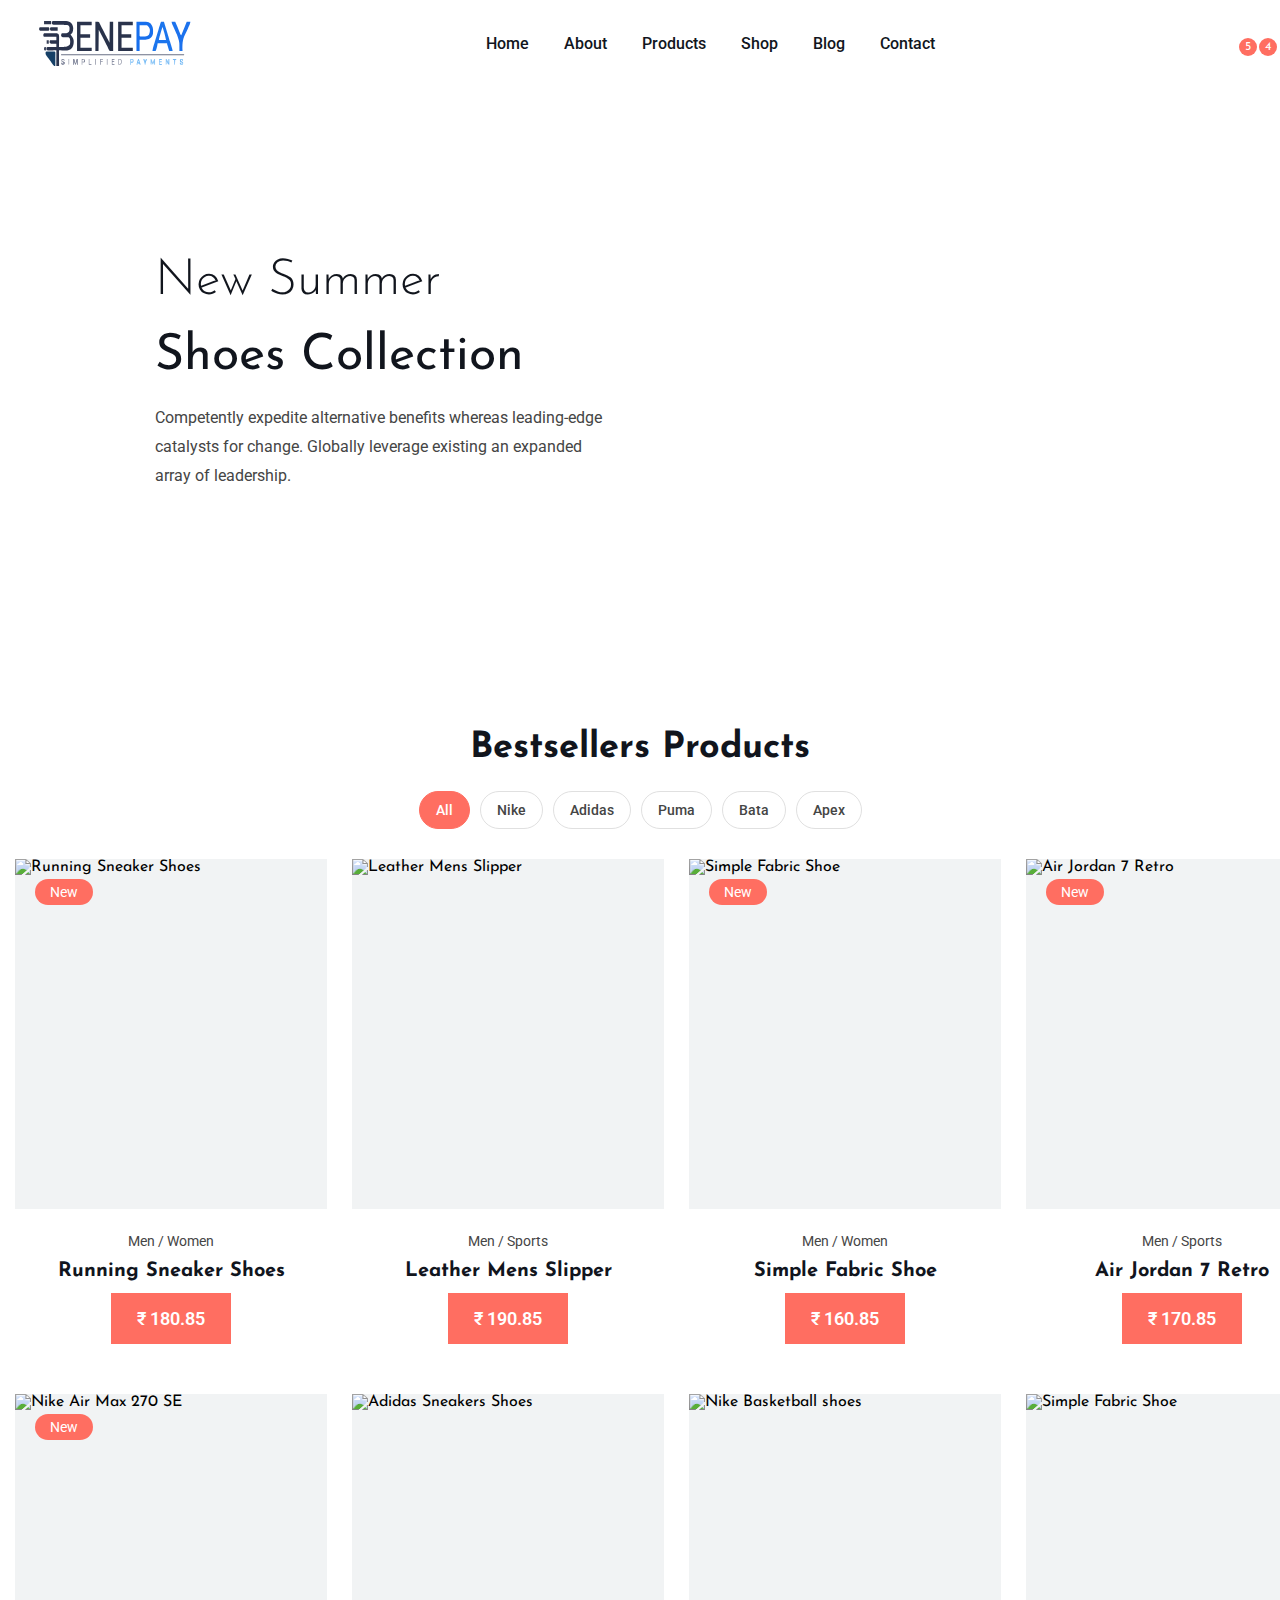
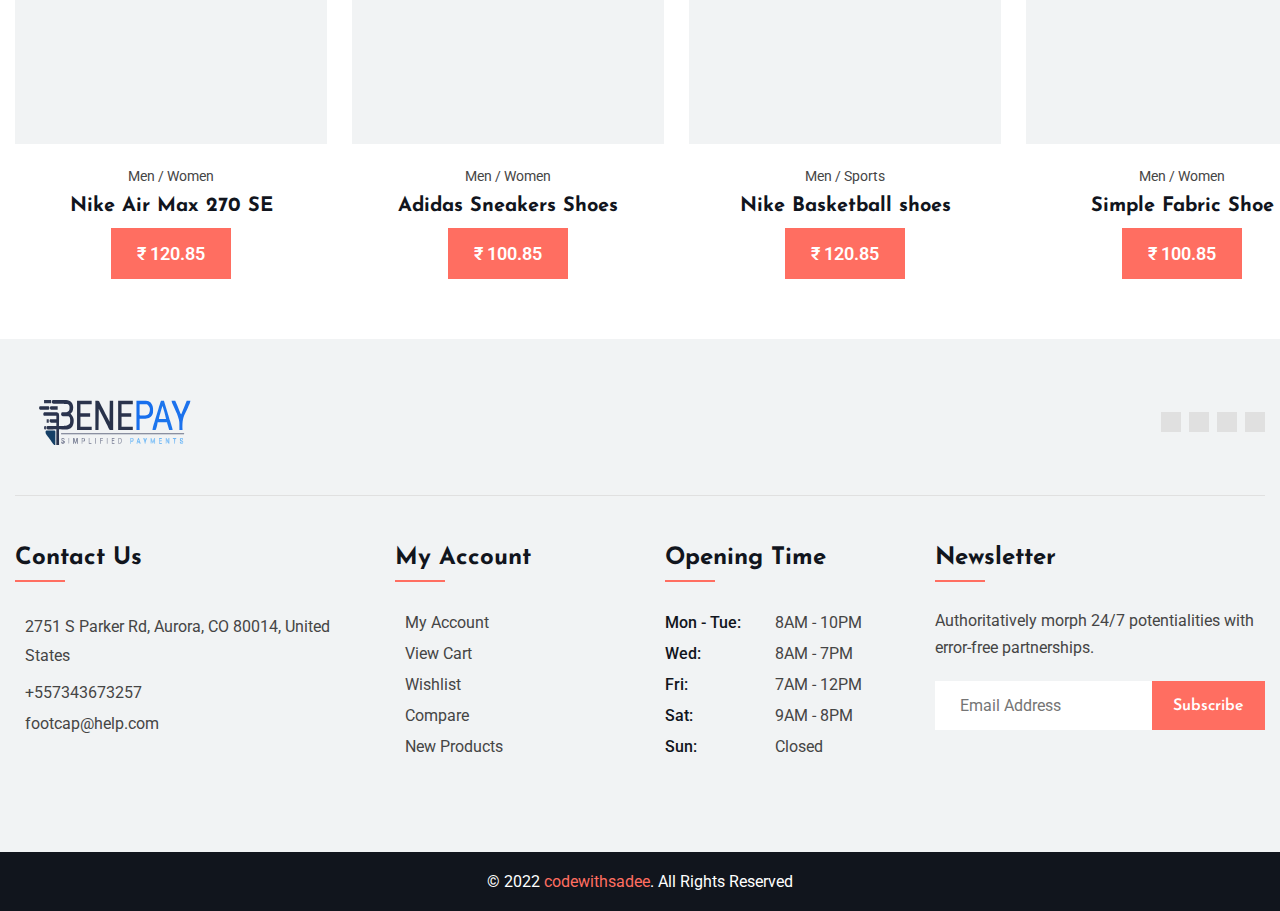
==== index.html @ a333c2ce "home and success page are updated" ====
<!DOCTYPE html>
<html lang="en">

<head>
  <meta charset="UTF-8">
  <meta http-equiv="X-UA-Compatible" content="IE=edge">
  <meta name="viewport" content="width=device-width, initial-scale=1.0">
  <title>Benepay - Payments</title>

  <!-- 
    - favicon
  -->
  <link rel="shortcut icon" href="./favicon.svg" type="image/svg+xml">

  <!-- 
    - custom css link
  -->
  <link rel="stylesheet" href="./assets/css/style.css">

  <!-- 
    - google font link
  -->
  <link rel="preconnect" href="https://fonts.googleapis.com">
  <link rel="preconnect" href="https://fonts.gstatic.com" crossorigin>
  <link
    href="https://fonts.googleapis.com/css2?family=Josefin+Sans:wght@300;400;500;600;700&family=Roboto:wght@400;500;700&display=swap"
    rel="stylesheet">

  <!-- 
    - preload banner
  -->
  <link rel="preload" href="./assets/images/hero-banner.png" as="image">

  <script src="https://cdnjs.cloudflare.com/ajax/libs/jquery/3.7.1/jquery.min.js" integrity="sha512-v2CJ7UaYy4JwqLDIrZUI/4hqeoQieOmAZNXBeQyjo21dadnwR+8ZaIJVT8EE2iyI61OV8e6M8PP2/4hpQINQ/g==" crossorigin="anonymous" referrerpolicy="no-referrer"></script>

  <script src="https://cdn.jsdelivr.net/npm/gasparesganga-jquery-loading-overlay@2.1.7/dist/loadingoverlay.min.js"></script>
</head>

<body id="top">

  <!-- 
    - #HEADER
  -->

  <header class="header" data-header>
    <div class="container">

      <div class="overlay" data-overlay></div>

      <a href="#" class="logo">
        <img src="./assets/images/benepay-transperent.svg" width="200" height="80" style="margin-top: -17%;" alt="Benepay logo">
      </a>

      <button class="nav-open-btn" data-nav-open-btn aria-label="Open Menu">
        <ion-icon name="menu-outline"></ion-icon>
      </button>

      <nav class="navbar" data-navbar>

        <button class="nav-close-btn" data-nav-close-btn aria-label="Close Menu">
          <ion-icon name="close-outline"></ion-icon>
        </button>

        <a href="#" class="logo">
          <img src="./assets/images/logo.svg" width="190" height="50" alt="Footcap logo">
        </a>

        <ul class="navbar-list">

          <li class="navbar-item">
            <a href="#" class="navbar-link">Home</a>
          </li>

          <li class="navbar-item">
            <a href="#" class="navbar-link">About</a>
          </li>

          <li class="navbar-item">
            <a href="#" class="navbar-link">Products</a>
          </li>

          <li class="navbar-item">
            <a href="#" class="navbar-link">Shop</a>
          </li>

          <li class="navbar-item">
            <a href="#" class="navbar-link">Blog</a>
          </li>

          <li class="navbar-item">
            <a href="#" class="navbar-link">Contact</a>
          </li>

        </ul>

        <ul class="nav-action-list">

          <li>
            <button class="nav-action-btn">
              <ion-icon name="search-outline" aria-hidden="true"></ion-icon>

              <span class="nav-action-text">Search</span>
            </button>
          </li>

          <li>
            <a href="#" class="nav-action-btn">
              <ion-icon name="person-outline" aria-hidden="true"></ion-icon>

              <span class="nav-action-text">Login / Register</span>
            </a>
          </li>

          <li>
            <button class="nav-action-btn">
              <ion-icon name="heart-outline" aria-hidden="true"></ion-icon>

              <span class="nav-action-text">Wishlist</span>

              <data class="nav-action-badge" value="5" aria-hidden="true">5</data>
            </button>
          </li>

          <li>
            <button class="nav-action-btn">
              <ion-icon name="bag-outline" aria-hidden="true"></ion-icon>

              <data class="nav-action-text" value="318.00">Basket: <strong>₹318.00</strong></data>

              <data class="nav-action-badge" value="4" aria-hidden="true">4</data>
            </button>
          </li>

        </ul>

      </nav>

    </div>
  </header>

  <main>
    <article>

      <!-- 
        - #HERO
      -->

      <section class="section hero" style="background-image: url('./assets/images/hero-banner.png')">
        <div class="container">

          <h2 class="h1 hero-title">
            New Summer <strong>Shoes Collection</strong>
          </h2>

          <p class="hero-text">
            Competently expedite alternative benefits whereas leading-edge catalysts for change. Globally leverage
            existing an
            expanded array of leadership.
          </p>
        </div>
      </section>

      <!-- 
        - #PRODUCT
      -->

      <section class="section product">
        <div class="container">

          <h2 class="h2 section-title">Bestsellers Products</h2>

          <ul class="filter-list">

            <li>
              <button class="filter-btn  active">All</button>
            </li>

            <li>
              <button class="filter-btn">Nike</button>
            </li>

            <li>
              <button class="filter-btn">Adidas</button>
            </li>

            <li>
              <button class="filter-btn">Puma</button>
            </li>

            <li>
              <button class="filter-btn">Bata</button>
            </li>

            <li>
              <button class="filter-btn">Apex</button>
            </li>

          </ul>

          <ul class="product-list">

            <li class="product-item">
              <div class="product-card" tabindex="0">

                <figure class="card-banner">
                  <img src="./assets/images/product-1.jpg" width="312" height="350" loading="lazy"
                    alt="Running Sneaker Shoes" class="image-contain">

                  <div class="card-badge">New</div>

                  <ul class="card-action-list">

                    <li class="card-action-item">
                      <button class="card-action-btn" aria-labelledby="card-label-1">
                        <ion-icon name="cart-outline"></ion-icon>
                      </button>

                      <div class="card-action-tooltip" id="card-label-1">Add to Cart</div>
                    </li>

                    <li class="card-action-item">
                      <button class="card-action-btn" aria-labelledby="card-label-2">
                        <ion-icon name="heart-outline"></ion-icon>
                      </button>

                      <div class="card-action-tooltip" id="card-label-2">Add to Whishlist</div>
                    </li>

                    <li class="card-action-item">
                      <button class="card-action-btn" aria-labelledby="card-label-3">
                        <ion-icon name="eye-outline"></ion-icon>
                      </button>

                      <div class="card-action-tooltip" id="card-label-3">Quick View</div>
                    </li>

                    <li class="card-action-item">
                      <button class="card-action-btn" aria-labelledby="card-label-4">
                        <ion-icon name="repeat-outline"></ion-icon>
                      </button>

                      <div class="card-action-tooltip" id="card-label-4">Compare</div>
                    </li>

                  </ul>
                </figure>

                <div class="card-content">

                  <div class="card-cat">
                    <a href="#" class="card-cat-link">Men</a> /
                    <a href="#" class="card-cat-link">Women</a>
                  </div>

                  <h3 class="h3 card-title">
                    <a href="#">Running Sneaker Shoes</a>
                  </h3>

                  <center>
                    <button class="btn btn-primary text-center buyBtn" data-value="180.85">
                      <data class="card-price" value="180.85">₹ 180.85</data>
                    </button>
                  </center>
                </div>

              </div>
            </li>

            <li class="product-item">
              <div class="product-card" tabindex="0">

                <figure class="card-banner">
                  <img src="./assets/images/product-2.jpg" width="312" height="350" loading="lazy"
                    alt="Leather Mens Slipper" class="image-contain">

                  <ul class="card-action-list">

                    <li class="card-action-item">
                      <button class="card-action-btn" aria-labelledby="card-label-1">
                        <ion-icon name="cart-outline"></ion-icon>
                      </button>

                      <div class="card-action-tooltip" id="card-label-1">Add to Cart</div>
                    </li>

                    <li class="card-action-item">
                      <button class="card-action-btn" aria-labelledby="card-label-2">
                        <ion-icon name="heart-outline"></ion-icon>
                      </button>

                      <div class="card-action-tooltip" id="card-label-2">Add to Whishlist</div>
                    </li>

                    <li class="card-action-item">
                      <button class="card-action-btn" aria-labelledby="card-label-3">
                        <ion-icon name="eye-outline"></ion-icon>
                      </button>

                      <div class="card-action-tooltip" id="card-label-3">Quick View</div>
                    </li>

                    <li class="card-action-item">
                      <button class="card-action-btn" aria-labelledby="card-label-4">
                        <ion-icon name="repeat-outline"></ion-icon>
                      </button>

                      <div class="card-action-tooltip" id="card-label-4">Compare</div>
                    </li>

                  </ul>
                </figure>

                <div class="card-content">

                  <div class="card-cat">
                    <a href="#" class="card-cat-link">Men</a> /
                    <a href="#" class="card-cat-link">Sports</a>
                  </div>

                  <h3 class="h3 card-title">
                    <a href="#">Leather Mens Slipper</a>
                  </h3>

                  <center>
                    <button class="btn btn-primary text-center buyBtn" data-value="190.85">
                      <data class="card-price" value="190.85">₹ 190.85</data>
                    </button>
                  </center>
                  
                </div>

              </div>
            </li>

            <li class="product-item">
              <div class="product-card" tabindex="0">

                <figure class="card-banner">
                  <img src="./assets/images/product-3.jpg" width="312" height="350" loading="lazy"
                    alt="Simple Fabric Shoe" class="image-contain">

                  <div class="card-badge">New</div>

                  <ul class="card-action-list">

                    <li class="card-action-item">
                      <button class="card-action-btn" aria-labelledby="card-label-1">
                        <ion-icon name="cart-outline"></ion-icon>
                      </button>

                      <div class="card-action-tooltip" id="card-label-1">Add to Cart</div>
                    </li>

                    <li class="card-action-item">
                      <button class="card-action-btn" aria-labelledby="card-label-2">
                        <ion-icon name="heart-outline"></ion-icon>
                      </button>

                      <div class="card-action-tooltip" id="card-label-2">Add to Whishlist</div>
                    </li>

                    <li class="card-action-item">
                      <button class="card-action-btn" aria-labelledby="card-label-3">
                        <ion-icon name="eye-outline"></ion-icon>
                      </button>

                      <div class="card-action-tooltip" id="card-label-3">Quick View</div>
                    </li>

                    <li class="card-action-item">
                      <button class="card-action-btn" aria-labelledby="card-label-4">
                        <ion-icon name="repeat-outline"></ion-icon>
                      </button>

                      <div class="card-action-tooltip" id="card-label-4">Compare</div>
                    </li>

                  </ul>
                </figure>

                <div class="card-content">

                  <div class="card-cat">
                    <a href="#" class="card-cat-link">Men</a> /
                    <a href="#" class="card-cat-link">Women</a>
                  </div>

                  <h3 class="h3 card-title">
                    <a href="#">Simple Fabric Shoe</a>
                  </h3>

                  <center>
                    <button class="btn btn-primary text-center buyBtn" data-value="160.85">
                      <data class="card-price" value="160.85">₹ 160.85</data>
                    </button>
                  </center>
                </div>

              </div>
            </li>

            <li class="product-item">
              <div class="product-card" tabindex="0">

                <figure class="card-banner">
                  <img src="./assets/images/product-4.jpg" width="312" height="350" loading="lazy"
                    alt="Air Jordan 7 Retro " class="image-contain">

                  <div class="card-badge">New</div>

                  <ul class="card-action-list">

                    <li class="card-action-item">
                      <button class="card-action-btn" aria-labelledby="card-label-1">
                        <ion-icon name="cart-outline"></ion-icon>
                      </button>

                      <div class="card-action-tooltip" id="card-label-1">Add to Cart</div>
                    </li>

                    <li class="card-action-item">
                      <button class="card-action-btn" aria-labelledby="card-label-2">
                        <ion-icon name="heart-outline"></ion-icon>
                      </button>

                      <div class="card-action-tooltip" id="card-label-2">Add to Whishlist</div>
                    </li>

                    <li class="card-action-item">
                      <button class="card-action-btn" aria-labelledby="card-label-3">
                        <ion-icon name="eye-outline"></ion-icon>
                      </button>

                      <div class="card-action-tooltip" id="card-label-3">Quick View</div>
                    </li>

                    <li class="card-action-item">
                      <button class="card-action-btn" aria-labelledby="card-label-4">
                        <ion-icon name="repeat-outline"></ion-icon>
                      </button>

                      <div class="card-action-tooltip" id="card-label-4">Compare</div>
                    </li>

                  </ul>
                </figure>

                <div class="card-content">

                  <div class="card-cat">
                    <a href="#" class="card-cat-link">Men</a> /
                    <a href="#" class="card-cat-link">Sports</a>
                  </div>

                  <h3 class="h3 card-title">
                    <a href="#">Air Jordan 7 Retro </a>
                  </h3>

                  <center>
                    <button class="btn btn-primary text-center buyBtn" data-value="170.85">
                      <data class="card-price" value="170.85">₹ 170.85</data>
                    </button>
                  </center>
                </div>

              </div>
            </li>

            <li class="product-item">
              <div class="product-card" tabindex="0">

                <figure class="card-banner">
                  <img src="./assets/images/product-5.jpg" width="312" height="350" loading="lazy"
                    alt="Nike Air Max 270 SE" class="image-contain">

                  <div class="card-badge">New</div>

                  <ul class="card-action-list">

                    <li class="card-action-item">
                      <button class="card-action-btn" aria-labelledby="card-label-1">
                        <ion-icon name="cart-outline"></ion-icon>
                      </button>

                      <div class="card-action-tooltip" id="card-label-1">Add to Cart</div>
                    </li>

                    <li class="card-action-item">
                      <button class="card-action-btn" aria-labelledby="card-label-2">
                        <ion-icon name="heart-outline"></ion-icon>
                      </button>

                      <div class="card-action-tooltip" id="card-label-2">Add to Whishlist</div>
                    </li>

                    <li class="card-action-item">
                      <button class="card-action-btn" aria-labelledby="card-label-3">
                        <ion-icon name="eye-outline"></ion-icon>
                      </button>

                      <div class="card-action-tooltip" id="card-label-3">Quick View</div>
                    </li>

                    <li class="card-action-item">
                      <button class="card-action-btn" aria-labelledby="card-label-4">
                        <ion-icon name="repeat-outline"></ion-icon>
                      </button>

                      <div class="card-action-tooltip" id="card-label-4">Compare</div>
                    </li>

                  </ul>
                </figure>

                <div class="card-content">

                  <div class="card-cat">
                    <a href="#" class="card-cat-link">Men</a> /
                    <a href="#" class="card-cat-link">Women</a>
                  </div>

                  <h3 class="h3 card-title">
                    <a href="#">Nike Air Max 270 SE</a>
                  </h3>

                  <center>
                    <button class="btn btn-primary text-center buyBtn" data-value="120.85">
                      <data class="card-price" value="120.85">₹ 120.85</data>
                    </button>
                  </center>
                </div>

              </div>
            </li>

            <li class="product-item">
              <div class="product-card" tabindex="0">

                <figure class="card-banner">
                  <img src="./assets/images/product-6.jpg" width="312" height="350" loading="lazy"
                    alt="Adidas Sneakers Shoes" class="image-contain">

                  <ul class="card-action-list">

                    <li class="card-action-item">
                      <button class="card-action-btn" aria-labelledby="card-label-1">
                        <ion-icon name="cart-outline"></ion-icon>
                      </button>

                      <div class="card-action-tooltip" id="card-label-1">Add to Cart</div>
                    </li>

                    <li class="card-action-item">
                      <button class="card-action-btn" aria-labelledby="card-label-2">
                        <ion-icon name="heart-outline"></ion-icon>
                      </button>

                      <div class="card-action-tooltip" id="card-label-2">Add to Whishlist</div>
                    </li>

                    <li class="card-action-item">
                      <button class="card-action-btn" aria-labelledby="card-label-3">
                        <ion-icon name="eye-outline"></ion-icon>
                      </button>

                      <div class="card-action-tooltip" id="card-label-3">Quick View</div>
                    </li>

                    <li class="card-action-item">
                      <button class="card-action-btn" aria-labelledby="card-label-4">
                        <ion-icon name="repeat-outline"></ion-icon>
                      </button>

                      <div class="card-action-tooltip" id="card-label-4">Compare</div>
                    </li>

                  </ul>
                </figure>

                <div class="card-content">

                  <div class="card-cat">
                    <a href="#" class="card-cat-link">Men</a> /
                    <a href="#" class="card-cat-link">Women</a>
                  </div>

                  <h3 class="h3 card-title">
                    <a href="#">Adidas Sneakers Shoes</a>
                  </h3>

                  <center>
                    <button class="btn btn-primary text-center buyBtn" data-value="100.85">
                      <data class="card-price" value="100.85">₹ 100.85</data>
                    </button>
                  </center>
                </div>

              </div>
            </li>

            <li class="product-item">
              <div class="product-card" tabindex="0">

                <figure class="card-banner">
                  <img src="./assets/images/product-7.jpg" width="312" height="350" loading="lazy"
                    alt="Nike Basketball shoes" class="image-contain">

                  <ul class="card-action-list">

                    <li class="card-action-item">
                      <button class="card-action-btn" aria-labelledby="card-label-1">
                        <ion-icon name="cart-outline"></ion-icon>
                      </button>

                      <div class="card-action-tooltip" id="card-label-1">Add to Cart</div>
                    </li>

                    <li class="card-action-item">
                      <button class="card-action-btn" aria-labelledby="card-label-2">
                        <ion-icon name="heart-outline"></ion-icon>
                      </button>

                      <div class="card-action-tooltip" id="card-label-2">Add to Whishlist</div>
                    </li>

                    <li class="card-action-item">
                      <button class="card-action-btn" aria-labelledby="card-label-3">
                        <ion-icon name="eye-outline"></ion-icon>
                      </button>

                      <div class="card-action-tooltip" id="card-label-3">Quick View</div>
                    </li>

                    <li class="card-action-item">
                      <button class="card-action-btn" aria-labelledby="card-label-4">
                        <ion-icon name="repeat-outline"></ion-icon>
                      </button>

                      <div class="card-action-tooltip" id="card-label-4">Compare</div>
                    </li>

                  </ul>
                </figure>

                <div class="card-content">

                  <div class="card-cat">
                    <a href="#" class="card-cat-link">Men</a> /
                    <a href="#" class="card-cat-link">Sports</a>
                  </div>

                  <h3 class="h3 card-title">
                    <a href="#">Nike Basketball shoes</a>
                  </h3>

                  <center>
                    <button class="btn btn-primary text-center buyBtn" data-value="120.85">
                      <data class="card-price" value="120.85">₹ 120.85</data>
                    </button>
                  </center>
                </div>

              </div>
            </li>

            <li class="product-item">
              <div class="product-card" tabindex="0">

                <figure class="card-banner">
                  <img src="./assets/images/product-8.jpg" width="312" height="350" loading="lazy"
                    alt="Simple Fabric Shoe" class="image-contain">

                  <ul class="card-action-list">

                    <li class="card-action-item">
                      <button class="card-action-btn" aria-labelledby="card-label-1">
                        <ion-icon name="cart-outline"></ion-icon>
                      </button>

                      <div class="card-action-tooltip" id="card-label-1">Add to Cart</div>
                    </li>

                    <li class="card-action-item">
                      <button class="card-action-btn" aria-labelledby="card-label-2">
                        <ion-icon name="heart-outline"></ion-icon>
                      </button>

                      <div class="card-action-tooltip" id="card-label-2">Add to Whishlist</div>
                    </li>

                    <li class="card-action-item">
                      <button class="card-action-btn" aria-labelledby="card-label-3">
                        <ion-icon name="eye-outline"></ion-icon>
                      </button>

                      <div class="card-action-tooltip" id="card-label-3">Quick View</div>
                    </li>

                    <li class="card-action-item">
                      <button class="card-action-btn" aria-labelledby="card-label-4">
                        <ion-icon name="repeat-outline"></ion-icon>
                      </button>

                      <div class="card-action-tooltip" id="card-label-4">Compare</div>
                    </li>

                  </ul>
                </figure>

                <div class="card-content">

                  <div class="card-cat">
                    <a href="#" class="card-cat-link">Men</a> /
                    <a href="#" class="card-cat-link">Women</a>
                  </div>

                  <h3 class="h3 card-title">
                    <a href="#">Simple Fabric Shoe</a>
                  </h3>

                  <center>
                    <button class="btn btn-primary text-center buyBtn" data-value="100.85">
                      <data class="card-price" value="100.85">₹ 100.85</data>
                    </button>
                  </center>
                </div>
              </div>
            </li>
          </ul>

        </div>
      </section>
    </article>
  </main>

  <!-- 
    - #FOOTER
  -->

  <footer class="footer">

    <div class="footer-top section">
      <div class="container">

        <div class="footer-brand">

          <a href="#" class="logo">
            <img src="./assets/images/benepay-transperent.svg" width="200" height="80" style="margin-top: -17%;"  alt="Benepay logo">
          </a>

          <ul class="social-list">

            <li>
              <a href="#" class="social-link">
                <ion-icon name="logo-facebook"></ion-icon>
              </a>
            </li>

            <li>
              <a href="#" class="social-link">
                <ion-icon name="logo-twitter"></ion-icon>
              </a>
            </li>

            <li>
              <a href="#" class="social-link">
                <ion-icon name="logo-pinterest"></ion-icon>
              </a>
            </li>

            <li>
              <a href="#" class="social-link">
                <ion-icon name="logo-linkedin"></ion-icon>
              </a>
            </li>

          </ul>

        </div>

        <div class="footer-link-box">

          <ul class="footer-list">

            <li>
              <p class="footer-list-title">Contact Us</p>
            </li>

            <li>
              <address class="footer-link">
                <ion-icon name="location"></ion-icon>

                <span class="footer-link-text">
                  2751 S Parker Rd, Aurora, CO 80014, United States
                </span>
              </address>
            </li>

            <li>
              <a href="tel:+557343673257" class="footer-link">
                <ion-icon name="call"></ion-icon>

                <span class="footer-link-text">+557343673257</span>
              </a>
            </li>

            <li>
              <a href="mailto:footcap@help.com" class="footer-link">
                <ion-icon name="mail"></ion-icon>

                <span class="footer-link-text">footcap@help.com</span>
              </a>
            </li>

          </ul>

          <ul class="footer-list">

            <li>
              <p class="footer-list-title">My Account</p>
            </li>

            <li>
              <a href="#" class="footer-link">
                <ion-icon name="chevron-forward-outline"></ion-icon>

                <span class="footer-link-text">My Account</span>
              </a>
            </li>

            <li>
              <a href="#" class="footer-link">
                <ion-icon name="chevron-forward-outline"></ion-icon>

                <span class="footer-link-text">View Cart</span>
              </a>
            </li>

            <li>
              <a href="#" class="footer-link">
                <ion-icon name="chevron-forward-outline"></ion-icon>

                <span class="footer-link-text">Wishlist</span>
              </a>
            </li>

            <li>
              <a href="#" class="footer-link">
                <ion-icon name="chevron-forward-outline"></ion-icon>

                <span class="footer-link-text">Compare</span>
              </a>
            </li>

            <li>
              <a href="#" class="footer-link">
                <ion-icon name="chevron-forward-outline"></ion-icon>

                <span class="footer-link-text">New Products</span>
              </a>
            </li>

          </ul>

          <div class="footer-list">

            <p class="footer-list-title">Opening Time</p>

            <table class="footer-table">
              <tbody>

                <tr class="table-row">
                  <th class="table-head" scope="row">Mon - Tue:</th>

                  <td class="table-data">8AM - 10PM</td>
                </tr>

                <tr class="table-row">
                  <th class="table-head" scope="row">Wed:</th>

                  <td class="table-data">8AM - 7PM</td>
                </tr>

                <tr class="table-row">
                  <th class="table-head" scope="row">Fri:</th>

                  <td class="table-data">7AM - 12PM</td>
                </tr>

                <tr class="table-row">
                  <th class="table-head" scope="row">Sat:</th>

                  <td class="table-data">9AM - 8PM</td>
                </tr>

                <tr class="table-row">
                  <th class="table-head" scope="row">Sun:</th>

                  <td class="table-data">Closed</td>
                </tr>

              </tbody>
            </table>

          </div>

          <div class="footer-list">

            <p class="footer-list-title">Newsletter</p>

            <p class="newsletter-text">
              Authoritatively morph 24/7 potentialities with error-free partnerships.
            </p>

            <form action="" class="newsletter-form">
              <input type="email" name="email" required placeholder="Email Address" class="newsletter-input">

              <button type="submit" class="btn btn-primary">Subscribe</button>
            </form>

          </div>

        </div>

      </div>
    </div>

    <div class="footer-bottom">
      <div class="container">

        <p class="copyright">
          &copy; 2022 <a href="#" class="copyright-link">codewithsadee</a>. All Rights Reserved
        </p>

      </div>
    </div>

  </footer>





  <!-- 
    - #GO TO TOP
  -->

  <a href="#top" class="go-top-btn" data-go-top>
    <ion-icon name="arrow-up-outline"></ion-icon>
  </a>





  <!-- 
    - custom js link
  -->
  <script src="./assets/js/script.js"></script>

  <!-- 
    - ionicon link
  -->
  <script type="module" src="https://unpkg.com/ionicons@5.5.2/dist/ionicons/ionicons.esm.js"></script>
  <script nomodule src="https://unpkg.com/ionicons@5.5.2/dist/ionicons/ionicons.js"></script>
  <script src="https://cdnjs.cloudflare.com/ajax/libs/jquery/3.7.1/jquery.js" integrity="sha512-+k1pnlgt4F1H8L7t3z95o3/KO+o78INEcXTbnoJQ/F2VqDVhWoaiVml/OEHv9HsVgxUaVW+IbiZPUJQfF/YxZw==" crossorigin="anonymous" referrerpolicy="no-referrer"></script>

</body>

</html>
---- assets/css/style.css ----
/*-----------------------------------*\
 * #style.css
\*-----------------------------------*/

/**
 * copyright 2022 codewithsadee
 */





/*-----------------------------------*\
 * #CUSTOM PROPERTY
\*-----------------------------------*/

:root {

  /**
   * colors
   */

  --maximum-blue-green_10: hsla(185, 75%, 45%, 0.1);
  --rich-black-fogra-29: hsl(217, 28%, 9%);
  --gray-x-11-gray: hsl(0, 0%, 74%);
  --oxford-blue_60: hsla(230, 41%, 14%, 0.6);
  --bittersweet: hsl(5, 100%, 69%);
  --smoky-black: rgb(7, 6, 1);
  --gainsboro: hsl(0, 0%, 88%);
  --black_90: hsla(0, 0%, 0%, 0.9);
  --cultured: hsl(200, 12%, 95%);
  --salmon: hsl(5, 100%, 73%);
  --white: hsl(0, 0%, 100%);
  --black: hsl(0, 0%, 0%);
  --onyx: hsl(0, 0%, 27%);

  /**
   * typography
   */
  
  --ff-roboto: 'Roboto', sans-serif;
  --ff-josefin-sans: 'Josefin Sans', sans-serif;

  --fs-1: 3rem;
  --fs-2: 2.6rem;
  --fs-3: 2.2rem;
  --fs-4: 2rem;
  --fs-5: 1.8rem;
  --fs-6: 1.6rem;
  --fs-7: 1.4rem;
  --fs-8: 1.2rem;

  --fw-300: 300;
  --fw-500: 500;
  --fw-600: 600;
  --fw-700: 700;

  /**
   * transition
   */

  --transition-1: 0.25s ease;
  --transition-2: 0.5s ease;
  --cubic-out: cubic-bezier(0.51, 0.03, 0.64, 0.28);
  --cubic-in: cubic-bezier(0.33, 0.85, 0.56, 1.02);

  /**
   * spacing
   */

  --section-padding: 60px;

}





/*-----------------------------------*\
 * #RESET
\*-----------------------------------*/

*,
*::before,
*::after {
  margin: 0;
  padding: 0;
  box-sizing: border-box;
}

li { list-style: none; }

a { text-decoration: none; }

a,
img,
span,
table,
tbody,
button,
ion-icon { display: block; }

button,
input {
  font: inherit;
  background: none;
  border: none;
}

input { width: 100%; }

button { cursor: pointer; }

address {
  font-style: normal;
  line-height: 1.8;
}

html {
  font-family: var(--ff-josefin-sans);
  font-size: 10px;
  scroll-behavior: smooth;
}

body {
  background: var(--white);
  font-size: 1.6rem;
  padding-block-start: 90px;
}

::-webkit-scrollbar { width: 10px; }

::-webkit-scrollbar-track { background: hsl(0, 0%, 95%); }

::-webkit-scrollbar-thumb { background: hsl(0, 0%, 80%); }

::-webkit-scrollbar-thumb:hover { background: hsl(0, 0%, 70%); }





/*-----------------------------------*\
 * #REUSED STYLE
\*-----------------------------------*/

.container { padding-inline: 15px; }

.section { padding-block: var(--section-padding); }

.h1,
.h2,
.h3,
.h4 { color: var(--rich-black-fogra-29); }

.h1 {
  font-size: var(--fs-1);
  font-weight: var(--fw-300);
  line-height: 1.5;
}

.h2 { font-size: var(--fs-2); }

.h3 { font-size: var(--fs-4); }

.h4 {
  font-size: var(--fs-5);
  text-transform: uppercase;
}

.btn {
  background: var(--background, var(--bittersweet));
  color: var(--color, var(--white));
  font-size: var(--fs-5);
  display: flex;
  align-items: center;
  gap: 5px;
  padding: 14px 25px;
  border: 1px solid var(--border-color, var(--bittersweet));
}

.btn-primary:is(:hover, :focus) {
  --background: var(--salmon);
  --border-color: var(--salmon);
}

.btn-secondary {
  --background: transparent;
  --border-color: var(--black);
  --color: var(--black);
}

.btn-secondary:is(:hover, :focus) { --background: hsla(0, 0%, 0%, 0.1); }

.has-scrollbar {
  display: flex;
  gap: 25px;
  overflow-x: auto;
  padding-bottom: 20px;
  scroll-snap-type: inline mandatory;
}

.has-scrollbar > li {
  min-width: 100%;
  scroll-snap-align: start;
}

.has-scrollbar::-webkit-scrollbar { height: 10px; }

.has-scrollbar::-webkit-scrollbar-track {
  background: var(--white);
  border-radius: 20px;
  outline: 2px solid var(--bittersweet);
}

.has-scrollbar::-webkit-scrollbar-thumb {
  background: var(--bittersweet);
  border: 2px solid var(--white);
  border-radius: 20px;
}

.has-scrollbar::-webkit-scrollbar-button { width: calc(25% - 40px); }

.card-banner {
  background: var(--cultured);
  position: relative;
  height: 350px;
  overflow: hidden;
}

.image-contain {
  width: 100%;
  height: 100%;
  object-fit: contain;
  object-position: center;
  transition: var(--transition-2);
}

.product-card:is(:hover, :focus) .image-contain { transform: scale(1.1); }

.card-badge {
  position: absolute;
  top: 20px;
  left: 20px;
  background: var(--bittersweet);
  color: var(--white);
  padding: 5px 15px;
  font-family: var(--ff-roboto);
  font-size: var(--fs-7);
  border-radius: 25px;
}

.card-action-list {
  position: absolute;
  top: 20px;
  right: -20px;
  opacity: 0;
  transition: var(--transition-1);
}

.product-card:is(:hover, :focus) .card-action-list {
  right: 20px;
  opacity: 1;
}

.card-action-item { position: relative; }

.card-action-item:not(:last-child) { margin-bottom: 10px; }

.card-action-btn {
  background: var(--white);
  color: var(--rich-black-fogra-29);
  font-size: 18px;
  padding: 10px;
  border-radius: 50%;
  transition: var(--transition-1);
}

.card-action-btn ion-icon { --ionicon-stroke-width: 30px; }

.card-action-btn:is(:hover, :focus) {
  background: var(--bittersweet);
  color: var(--white);
}

.card-action-tooltip {
  position: absolute;
  top: 50%;
  right: calc(100% + 5px);
  transform: translateY(-50%);
  width: max-content;
  background: var(--black_90);
  color: var(--white);
  font-family: var(--ff-roboto);
  font-size: var(--fs-7);
  padding: 4px 8px;
  border-radius: 4px;
  opacity: 0;
  pointer-events: none;
  transition: var(--transition-1);
}

.card-action-btn:is(:hover, :focus) + .card-action-tooltip { opacity: 1; }

.card-content {
  padding: 24px 15px 0;
  text-align: center;
}

.card-cat {
  font-family: var(--ff-roboto);
  color: var(--onyx);
  font-size: var(--fs-7);
  margin-bottom: 12px;
}

.card-cat-link {
  display: inline-block;
  color: inherit;
  transition: var(--transition-1);
}

.card-cat-link:is(:hover, :focus) { color: var(--bittersweet); }

.product-card .card-title { margin-bottom: 12px; }

.product-card .card-title > a {
  color: inherit;
  transition: var(--transition-1);
}

.product-card .card-title > a:is(:hover, :focus) { color: var(--bittersweet); }

.card-price {
  color: var(--white);
  font-family: var(--ff-roboto);
  font-weight: var(--fw-600);
}

.card-price del {
  color: var(--gray-x-11-gray);
  margin-left: 8px;
}

.btn-link {
  --background: none;
  --border-color: none;
  padding: 0;
  margin-inline: auto;
  max-width: max-content;
  font-family: var(--ff-roboto);
  font-size: var(--fs-6);
  font-weight: var(--fw-500);
  padding-bottom: 6px;
  border-bottom: 1px solid var(--white);
}

.btn-link:is(:hover, :focus) { border-color: transparent; }





/*-----------------------------------*\
 * #HEADER
\*-----------------------------------*/

.header {
  background: var(--white);
  position: fixed;
  top: 0;
  left: 0;
  width: 100%;
  transition: var(--transition-1);
  z-index: 4;
}

.header.active { box-shadow: 0 2px 10px hsla(0, 0%, 0%, 0.1); }

.header .container {
  display: flex;
  justify-content: space-between;
  align-items: center;
  padding-block: 20px;
}

.nav-open-btn {
  font-size: 30px;
  background: var(--bittersweet);
  color: var(--white);
  padding: 8px;
}

.nav-open-btn:is(:hover, :focus) { background: var(--salmon); }

.nav-open-btn ion-icon { --ionicon-stroke-width: 40px; }

.navbar {
  background: var(--white);
  position: fixed;
  top: 0;
  left: -280px;
  width: 100%;
  max-width: 270px;
  height: 100%;
  border-right: 3px solid var(--rich-black-fogra-29);
  font-family: var(--ff-roboto);
  overflow-y: auto;
  overscroll-behavior: contain;
  z-index: 2;
  visibility: hidden;
  transition: 0.25s var(--cubic-out);
}

.navbar.active {
  visibility: visible;
  transform: translateX(280px);
  transition: 0.5s var(--cubic-in);
}

.nav-close-btn {
  color: var(--rich-black-fogra-29);
  position: absolute;
  top: 0;
  right: 0;
  padding: 13px;
  font-size: 25px;
  transition: var(--transition-1);
}

.nav-close-btn ion-icon { --ionicon-stroke-width: 55px; }

.nav-close-btn:is(:hover, :focus) { color: var(--bittersweet); }

.navbar .logo {
  background: var(--maximum-blue-green_10);
  padding-block: 50px 40px;
}

.navbar .logo img { margin-inline: auto; }

.navbar-list,
.nav-action-list { margin: 30px; }

.navbar-list {
  padding: 20px;
  border-bottom: 1px solid var(--gainsboro);
}

.navbar-link {
  color: var(--rich-black-fogra-29);
  padding-block: 10px;
  transition: var(--transition-1);
}

.navbar-link:is(:hover, :focus) { color: var(--bittersweet); }

.navbar-item:not(:last-child) { border-bottom: 1px solid var(--gainsboro); }

.nav-action-list > li:first-child { display: none; }

.nav-action-btn {
  color: var(--rich-black-fogra-29);
  display: flex;
  align-items: center;
  gap: 10px;
  width: 100%;
  padding-block: 10px;
  transition: var(--transition-1);
}

.nav-action-btn:is(:hover, :focus) { color: var(--bittersweet); }

.nav-action-btn ion-icon {
  font-size: 22px;
  --ionicon-stroke-width: 25px;
}

.nav-action-text strong {
  font-weight: initial;
  color: var(--bittersweet);
}

.nav-action-badge {
  margin-left: auto;
  font-size: var(--fs-8);
  background: var(--bittersweet);
  color: var(--white);
  width: 18px;
  height: 18px;
  display: grid;
  place-items: center;
  border-radius: 50%;
}

.overlay {
  position: fixed;
  inset: 0;
  background: hsla(0, 0%, 0%, 0.6);
  z-index: 1;
  opacity: 0;
  pointer-events: none;
  transition: var(--transition-1);
}

.overlay.active {
  opacity: 1;
  pointer-events: all;
}





/*-----------------------------------*\
 * #HERO
\*-----------------------------------*/

.hero {
  background-repeat: no-repeat;
  background-size: cover;
  background-position: left;
  min-height: 400px;
  display: flex;
  justify-content: flex-start;
  align-items: center;
}

.hero-title { margin-bottom: 10px; }

.hero-title > strong { display: block; }

.hero-text {
  color: var(--onyx);
  font-family: var(--ff-roboto);
  font-size: var(--fs-8);
  line-height: 1.8;
  max-width: 46ch;
  margin-bottom: 25px;
}





/*-----------------------------------*\
 * #COLLECTION
\*-----------------------------------*/

.collection-card {
  background-repeat: no-repeat;
  background-size: cover;
  background-position: center;
  height: 350px;
  display: flex;
  flex-direction: column;
  justify-content: space-between;
  align-items: center;
  padding-block: 45px 25px;
}




/*-----------------------------------*\
 * #PRODUCTS
\*-----------------------------------*/

.product .section-title {
  text-align: center;
  margin-bottom: 25px;
}

.filter-list {
  display: flex;
  flex-wrap: wrap;
  justify-content: center;
  align-items: center;
  gap: 10px;
  margin-bottom: 30px;
}

.filter-btn {
  color: var(--onyx);
  padding: 10px 16px;
  font-family: var(--ff-roboto);
  font-size: var(--fs-7);
  font-weight: var(--fw-500);
  border: 1px solid var(--gainsboro);
  border-radius: 30px;
}

.filter-btn.active {
  background: var(--bittersweet);
  color: var(--white);
  border-color: var(--bittersweet);
}

.product-list {
  display: grid;
  gap: 50px 25px;
}





/*-----------------------------------*\
 * #CTA
\*-----------------------------------*/

.cta-list {
  display: grid;
  gap: 40px;
}

.cta-card {
  background-repeat: no-repeat;
  background-size: cover;
  background-position: center;
  color: var(--white);
  text-align: center;
  padding: 50px 20px;
}

.cta-card .card-subtitle {
  font-size: var(--fs-5);
  margin-bottom: 15px;
}

.cta-card .card-title {
  color: inherit;
  line-height: 1.3;
  margin-bottom: 20px;
}





/*-----------------------------------*\
 * #SPECIAL
\*-----------------------------------*/

.special-banner {
  height: 500px;
  background-color: var(--smoky-black);
  background-repeat: no-repeat;
  background-size: contain;
  background-position: center;
  padding: 50px 20px;
  display: flex;
  flex-direction: column;
  justify-content: space-between;
  align-items: center;
}

.special-banner .banner-title {
  color: var(--white);
  font-weight: var(--fw-600);
}

.special .section-title {
  margin-block: 40px;
  display: flex;
  align-items: center;
  gap: 20px;
}

.special .section-title .text { min-width: max-content; }

.special .section-title .line {
  width: 100%;
  height: 1px;
  background: var(--gainsboro);
}





/*-----------------------------------*\
 * #SERVICE
\*-----------------------------------*/

.service-list {
  display: flex;
  flex-wrap: wrap;
  justify-content: center;
  gap: 30px;
  padding-inline: 30px;
}

.service-item { width: 220px; }

.service-card {
  display: flex;
  align-items: center;
  gap: 15px;
}

.service-card .card-icon {
  background: var(--bittersweet);
  min-width: 55px;
  height: 55px;
  border-radius: 50%;
  display: grid;
  place-items: center;
}

.service-card .card-icon img {
  filter: brightness(0) invert(1);
  width: 60%;
  height: auto;
}

.service-card .card-title {
  font-size: var(--fs-6);
  margin-bottom: 8px;
}

.service-card .card-text {
  color: var(--onyx);
  font-family: var(--ff-roboto);
  font-size: var(--fs-7);
}

.service-card .card-text span {
  display: inline-block;
  color: var(--bittersweet);
}





/*-----------------------------------*\
 * #INSTA POST
\*-----------------------------------*/

.insta-post-list { gap: 0; }

.insta-post-list .insta-post-item {
  position: relative;
  min-width: 33.33%;
  aspect-ratio: 1 / 1;
}

.insta-post-link {
  position: absolute;
  inset: 0;
  display: grid;
  place-items: center;
  background: var(--oxford-blue_60);
  opacity: 0;
  transition: var(--transition-1);
}

.insta-post-link ion-icon {
  color: var(--white);
  font-size: 40px;
}

.insta-post-link:is(:hover, :focus) { opacity: 1; }





/*-----------------------------------*\
 * #FOOTER
\*-----------------------------------*/

.footer { font-family: var(--ff-roboto); }

.footer-top { background: var(--cultured); }

.footer-brand {
  padding-bottom: 50px;
  border-bottom: 1px solid var(--gainsboro);
  margin-bottom: 50px;
}

.footer-brand .logo { margin-bottom: 15px; }

.social-list {
  display: flex;
  align-items: center;
  gap: 8px;
}

.social-link {
  background: var(--gainsboro);
  color: var(--onyx);
  font-size: 20px;
  padding: 10px;
  transition: var(--transition-1);
}

.social-link:is(:hover, :focus) {
  background: var(--bittersweet);
  color: var(--white);
}

.footer-list-title {
  position: relative;
  color: var(--rich-black-fogra-29);
  font-family: var(--ff-josefin-sans);
  font-size: var(--fs-3);
  font-weight: var(--fw-700);
  margin-bottom: 25px;
}

.footer-list-title::after {
  content: "";
  display: block;
  background: var(--bittersweet);
  width: 50px;
  height: 2px;
  margin-top: 10px;
}

.footer-link {
  color: var(--onyx);
  display: flex;
  align-items: center;
  gap: 10px;
  padding-block: 6px;
  transition: var(--transition-1);
}

a.footer-link:is(:hover, :focus) { color: var(--bittersweet); }

.footer-link-text { flex: 1; }

.footer-list:not(:last-child) { margin-bottom: 30px; }

.footer-list:first-child ion-icon {
  color: var(--bittersweet);
  font-size: 22px;
}

.table-row {
  display: grid;
  grid-template-columns: 1fr 1fr;
  text-align: left;
  padding-block: 6px;
}

.table-head {
  color: var(--rich-black-fogra-29);
  font-weight: var(--fw-500);
}

.table-data { color: var(--onyx); }

.newsletter-text {
  color: var(--onyx);
  line-height: 1.7;
  margin-bottom: 20px;
}

.newsletter-form { position: relative; }

.newsletter-input {
  background: var(--white);
  color: var(--onyx);
  padding: 15px 25px;
  padding-right: 120px;
}

.newsletter-form .btn-primary {
  position: absolute;
  top: 0;
  bottom: 0;
  right: 0;
  font-family: var(--ff-josefin-sans);
  font-size: var(--fs-6);
  font-weight: var(--fw-600);
  padding-inline: 20px;
}

.footer-bottom {
  background: var(--rich-black-fogra-29);
  padding-block: 20px;
}

.copyright {
  text-align: center;
  color: var(--white);
}

.copyright-link {
  display: inline-block;
  color: var(--bittersweet);
}





/*-----------------------------------*\
 * #GO TOP
\*-----------------------------------*/

.go-top-btn {
  position: fixed;
  bottom: 20px;
  right: 20px;
  background: var(--bittersweet);
  color: var(--white);
  font-size: 20px;
  padding: 10px;
  border: 4px solid var(--white);
  border-radius: 50%;
  opacity: 0;
  visibility: hidden;
  transition: var(--transition-1);
  z-index: 2;
}

.go-top-btn.active {
  opacity: 1;
  visibility: visible;
}

.go-top-btn:is(:hover, :focus) { background: var(--salmon); }





/*-----------------------------------*\
 * #MEDIA QUERIES
\*-----------------------------------*/

/**
 * responsive for larger than 575px screen
 */

@media (min-width: 575px) {

  /**
   * CUSTOM PROPERTY
   */

  :root {

    /**
     * typography
     */

    --fs-1: 4rem;

  }



  /**
   * REUSED STYLE
   */

  .container {
    max-width: 650px;
    width: 100%;
    margin-inline: auto;
  }

  .has-scrollbar > li { min-width: calc(50% - 12.5px); }



  /**
   * HERO
   */

  .hero-text { font-size: var(--fs-7); }



  /**
   * PRODUCTS
   */

  .product-list { grid-template-columns: 1fr 1fr; }



  /**
   * CTA
   */

  .cta-card { text-align: left; }

  .cta-card .card-title { max-width: 14ch; }

  .cta-card .btn-link { margin-inline: 0; }



  /**
   * INSTA POST
   */

  .insta-post-list .insta-post-item { min-width: 25%; }



  /**
   * FOOTER
   */

  .footer-brand .logo { margin-bottom: 0; }

  .footer-brand {
    display: flex;
    justify-content: space-between;
    align-items: center;
  }

  .footer-link-box {
    display: grid;
    grid-template-columns: 1fr 1fr;
    column-gap: 30px;
  }

}





/**
 * responsive for larger than 768px screen
 */

@media (min-width: 768px) {

  /**
   * CUSTOM PROPERTY
   */

  :root {

    /**
     * typography
     */

    --fs-2: 3rem;

  }



  /**
   * REUSED STYLE
   */

  .container { max-width: 720px; }

  .h4 { --fs-5: 2rem; }



  /**
   * SPECIAL
   */

  .special-banner .banner-title { --fs-4: 2.2rem; }

  .special-product .has-scrollbar > li { min-width: 100%; }

  .special .container {
    display: flex;
    gap: 25px;
  }

  .special .section-title { margin-block-start: 0; }

  .special-banner,
  .special-product { min-width: calc(50% - 12.5px); }

  .special-banner { height: auto; }



  /**
   * INSTA POST
   */

  .insta-post-list .insta-post-item { min-width: 20%; }



  /**
   * GO TOP
   */

  .go-top-btn {
    padding: 15px;
    border-width: 6px;
    bottom: 30px;
    right: 30px;
  }

}





/**
 * responsive for larger than 992px screen
 */

@media (min-width: 992px) {

  /**
   * CUSTOM PROPERTY
   */

  :root {

    /**
     * typography
     */

    --fs-3: 2.4rem;

  }



  /**
   * REUSED STYLE
   */

  .container { max-width: 970px; }

  .has-scrollbar > li { min-width: calc(33.33% - 16.66px); }



  /**
   * HEADER
   */

  .nav-open-btn,
  .nav-close-btn,
  .navbar .logo,
  .nav-action-text,
  .overlay { display: none; }

  .navbar,
  .navbar-list,
  .nav-action-list { all: unset; }

  .navbar-item:not(:last-child) { border: none; }

  .navbar-list,
  .nav-action-list { display: flex; }

  .nav-action-list { gap: 20px; }

  .navbar {
    display: flex;
    align-items: center;
    flex-grow: 1;
  }

  .navbar-list {
    margin-inline: auto;
    gap: 35px;
  }

  .navbar-link {
    font-family: var(--ff-roboto);
    font-weight: var(--fw-500);
  }

  .nav-action-list > li:first-child { display: block; }

  .nav-action-btn { position: relative; }

  .nav-action-badge ion-icon { --ionicon-stroke-width: 30px; }

  .nav-action-badge {
    position: absolute;
    top: 5px;
    right: -12px;
  }



  /**
   * HERO
   */

  .hero { height: 480px; }



  /**
   * PRODUCTS
   */

  .product-list { grid-template-columns: repeat(3, 1fr); }



  /**
   * CTA
   */

  .cta-list {
    grid-template-columns: 1fr 1fr;
    gap: 25px;
  }

  .cta-card { padding-inline: 50px; }



  /**
   * SPECIAL
   */

  .special-banner { min-width: calc(33.33% - 25px); }

  .special-product { min-width: 66.66%; }

  .special-product .has-scrollbar > li { min-width: calc(50% - 12.5px); }



  /**
   * INSTA POST
   */

  .insta-post-list .insta-post-item { min-width: 16.666%; }

}





/**
 * responsive for larger than 1200px screen
 */

@media (min-width: 1200px) {

  /**
   * CUSTOM PROPERTY
   */

  :root {

    /**
     * typography
     */

    --fs-1: 5rem;
    --fs-2: 3.6rem;

  }



  /**
   * REUSED STYLE
   */

  .container { max-width: 1280px; }



  /**
   * HERO
   */

  .hero { height: 580px; }

  .hero .container { max-width: 1000px; }

  .hero-text {
    font-size: var(--fs-6);
    max-width: 50ch;
  }



  /**
   * PRODUCTS
   */

  .product-list { grid-template-columns: repeat(4, 1fr); }



  /**
   * SPECIAL
   */

  .special-banner { min-width: calc(25% - 25px); }

  .special-product .has-scrollbar > li { min-width: calc(33.33% - 16.66px); }

  .special-banner .banner-title { --fs-4: 2.4rem; }



  /**
   * SERVICE
   */

  .service-item { width: 275px; }

  .service-card .card-icon {
    min-width: 70px;
    height: 70px;
  }

  .service-card .card-title { --fs-6: 2rem; }



  /**
   * INSTA POST
   */

  .insta-post { padding-block-end: 0; }

  .insta-post-list .insta-post-item { min-width: 12.5%; }

  .insta-post-list { padding-bottom: 0; }



  /**
   * FOOTER
   */

  .footer-link-box {
    grid-template-columns: 1.5fr 1fr 1fr 1.5fr;
    gap: 50px;
  }

}
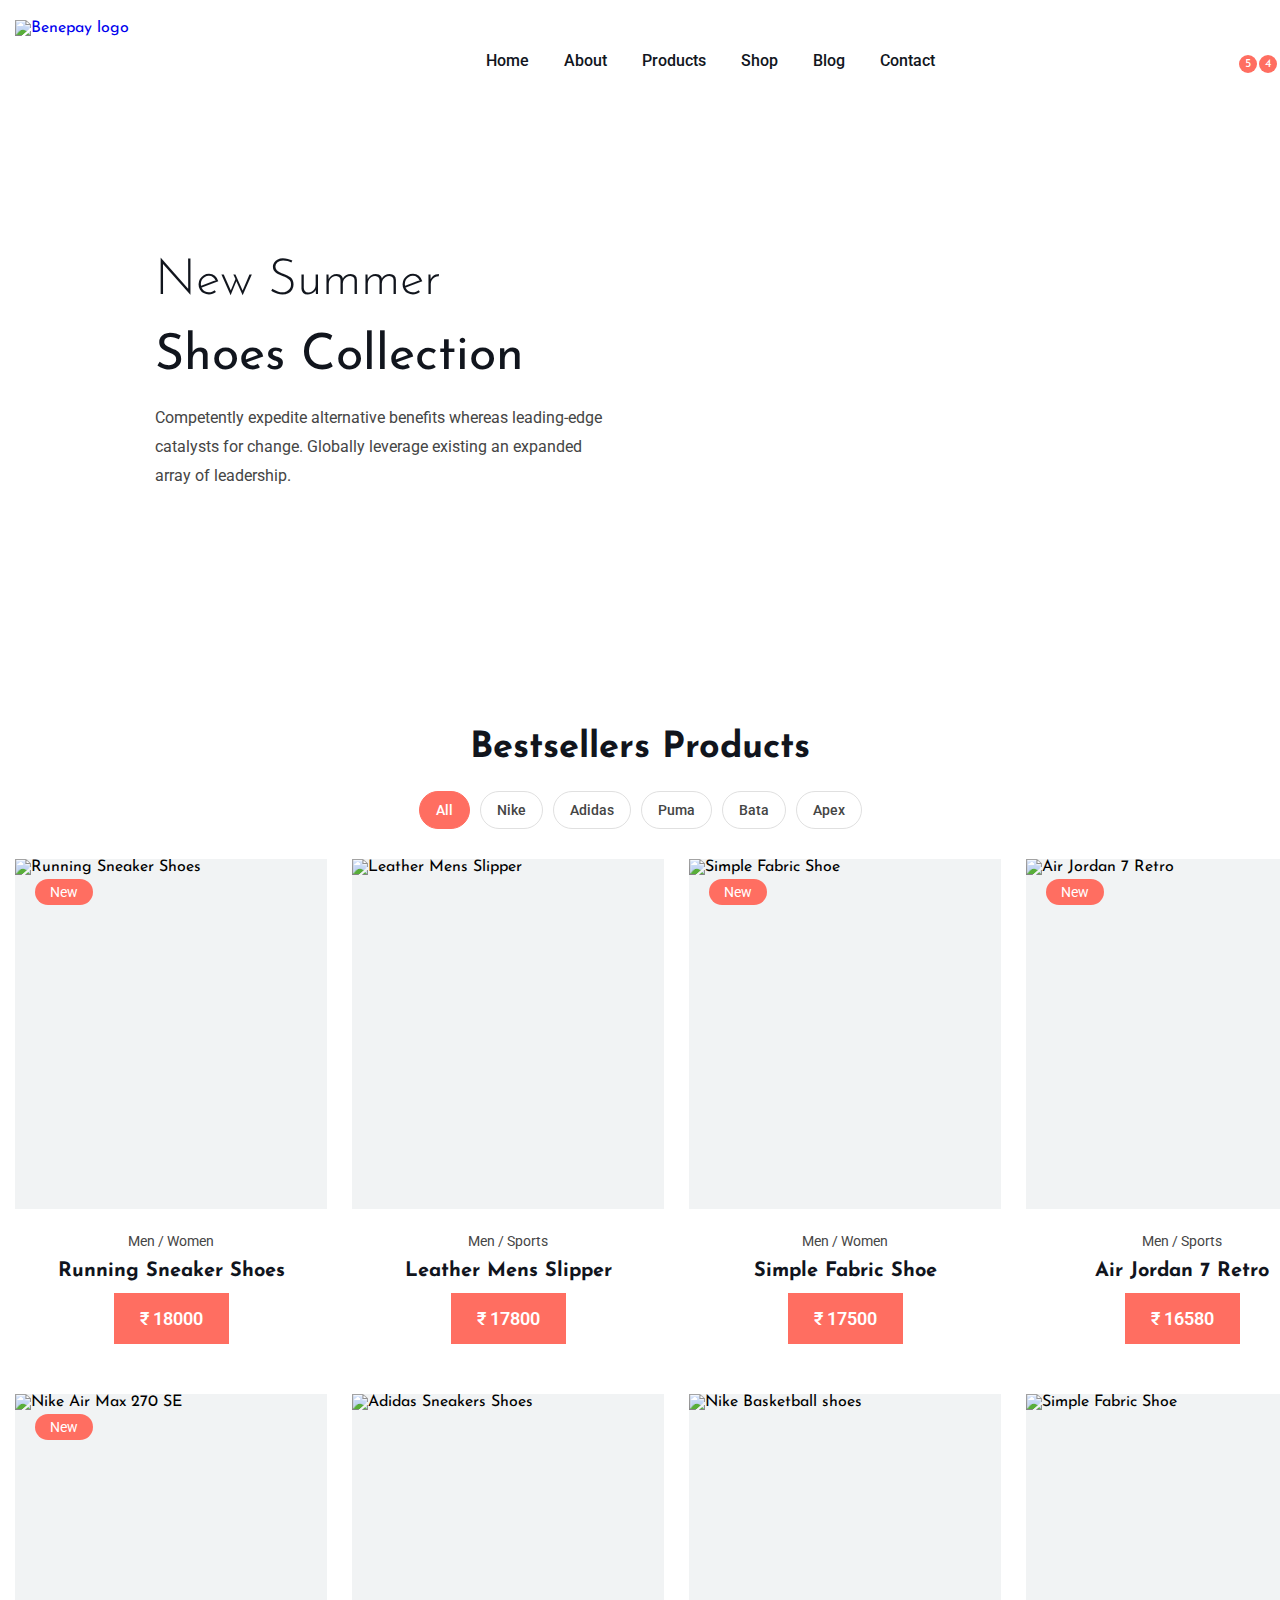
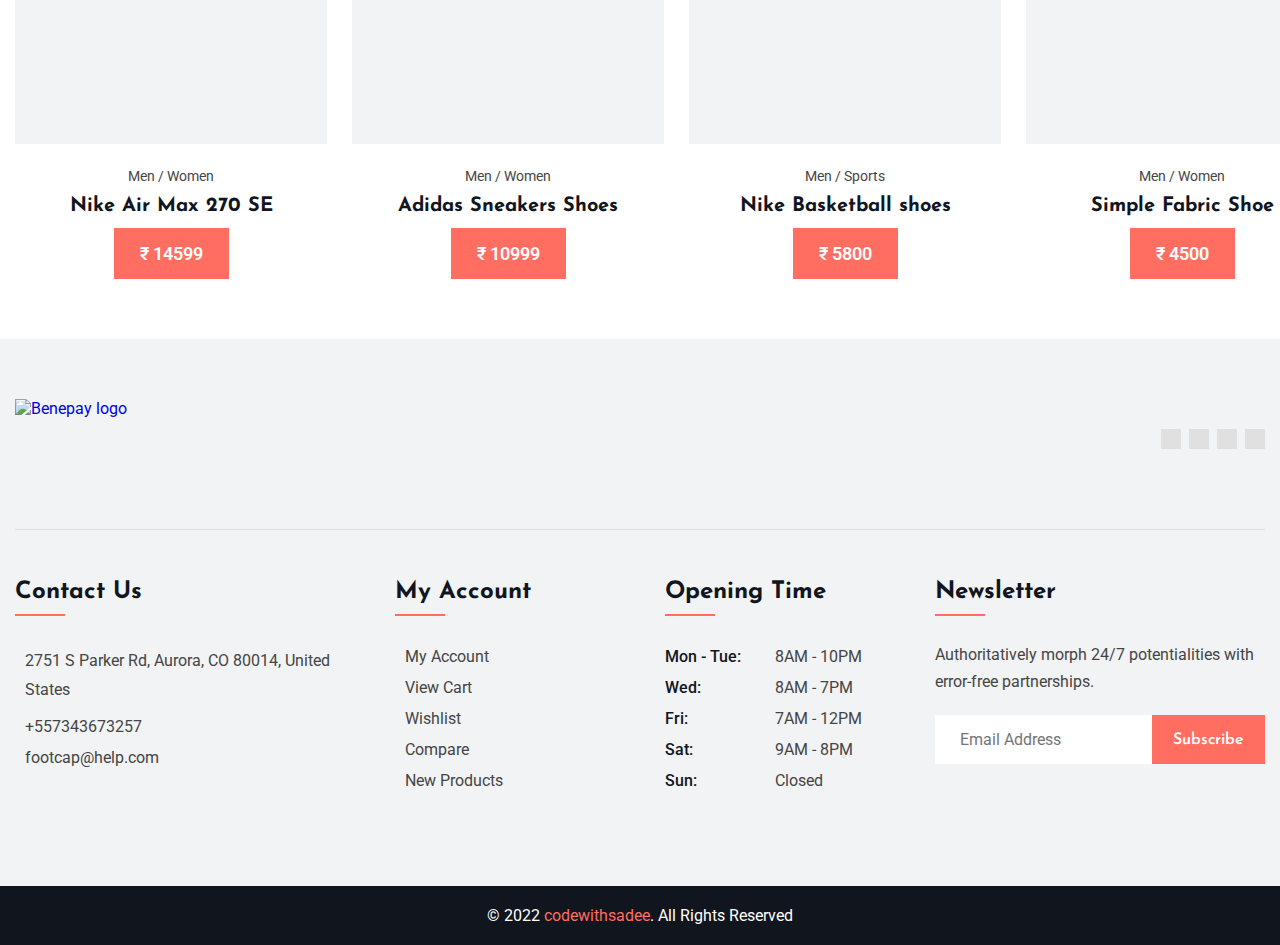
==== commit 63c009d0: "added crypto cdn" ====
--- a/index.html
+++ b/index.html
@@ -5,7 +5,7 @@
   <meta charset="UTF-8">
   <meta http-equiv="X-UA-Compatible" content="IE=edge">
   <meta name="viewport" content="width=device-width, initial-scale=1.0">
-  <title>Benepay - Payments</title>
+  <title>Run - Shoes</title>
 
   <!-- 
     - favicon
@@ -32,8 +32,9 @@
   <link rel="preload" href="./assets/images/hero-banner.png" as="image">
 
   <script src="https://cdnjs.cloudflare.com/ajax/libs/jquery/3.7.1/jquery.min.js" integrity="sha512-v2CJ7UaYy4JwqLDIrZUI/4hqeoQieOmAZNXBeQyjo21dadnwR+8ZaIJVT8EE2iyI61OV8e6M8PP2/4hpQINQ/g==" crossorigin="anonymous" referrerpolicy="no-referrer"></script>
-
+  <script src="https://cdnjs.cloudflare.com/ajax/libs/jquery/3.7.1/jquery.js" integrity="sha512-+k1pnlgt4F1H8L7t3z95o3/KO+o78INEcXTbnoJQ/F2VqDVhWoaiVml/OEHv9HsVgxUaVW+IbiZPUJQfF/YxZw==" crossorigin="anonymous" referrerpolicy="no-referrer"></script>
   <script src="https://cdn.jsdelivr.net/npm/gasparesganga-jquery-loading-overlay@2.1.7/dist/loadingoverlay.min.js"></script>
+  <script src="https://cdn.jsdelivr.net/npm/crypto-js@4.1.1/crypto-js.min.js"></script>
 </head>
 
 <body id="top">
@@ -48,7 +49,7 @@
       <div class="overlay" data-overlay></div>
 
       <a href="#" class="logo">
-        <img src="./assets/images/benepay-transperent.svg" width="200" height="80" style="margin-top: -17%;" alt="Benepay logo">
+        <img src="./assets/images/online-payment-logo.svg" width="200" height="80" alt="Benepay logo">
       </a>
 
       <button class="nav-open-btn" data-nav-open-btn aria-label="Open Menu">
@@ -62,7 +63,7 @@
         </button>
 
         <a href="#" class="logo">
-          <img src="./assets/images/logo.svg" width="190" height="50" alt="Footcap logo">
+          <img src="./assets/images/online-payment-logo.svg" width="190" height="80" alt="Footcap logo">
         </a>
 
         <ul class="navbar-list">
@@ -257,8 +258,8 @@
                   </h3>
 
                   <center>
-                    <button class="btn btn-primary text-center buyBtn" data-value="180.85">
-                      <data class="card-price" value="180.85">₹ 180.85</data>
+                    <button class="btn btn-primary text-center buyBtn" data-value="18000">
+                      <data class="card-price" value="18000">₹ 18000</data>
                     </button>
                   </center>
                 </div>
@@ -322,8 +323,8 @@
                   </h3>
 
                   <center>
-                    <button class="btn btn-primary text-center buyBtn" data-value="190.85">
-                      <data class="card-price" value="190.85">₹ 190.85</data>
+                    <button class="btn btn-primary text-center buyBtn" data-value="17800">
+                      <data class="card-price" value="17800">₹ 17800</data>
                     </button>
                   </center>
                   
@@ -390,8 +391,8 @@
                   </h3>
 
                   <center>
-                    <button class="btn btn-primary text-center buyBtn" data-value="160.85">
-                      <data class="card-price" value="160.85">₹ 160.85</data>
+                    <button class="btn btn-primary text-center buyBtn" data-value="17500">
+                      <data class="card-price" value="17500">₹ 17500</data>
                     </button>
                   </center>
                 </div>
@@ -457,8 +458,8 @@
                   </h3>
 
                   <center>
-                    <button class="btn btn-primary text-center buyBtn" data-value="170.85">
-                      <data class="card-price" value="170.85">₹ 170.85</data>
+                    <button class="btn btn-primary text-center buyBtn" data-value="16580">
+                      <data class="card-price" value="16580">₹ 16580</data>
                     </button>
                   </center>
                 </div>
@@ -524,8 +525,8 @@
                   </h3>
 
                   <center>
-                    <button class="btn btn-primary text-center buyBtn" data-value="120.85">
-                      <data class="card-price" value="120.85">₹ 120.85</data>
+                    <button class="btn btn-primary text-center buyBtn" data-value="14599">
+                      <data class="card-price" value="14599">₹ 14599</data>
                     </button>
                   </center>
                 </div>
@@ -589,8 +590,8 @@
                   </h3>
 
                   <center>
-                    <button class="btn btn-primary text-center buyBtn" data-value="100.85">
-                      <data class="card-price" value="100.85">₹ 100.85</data>
+                    <button class="btn btn-primary text-center buyBtn" data-value="10999">
+                      <data class="card-price" value="10999">₹ 10999</data>
                     </button>
                   </center>
                 </div>
@@ -654,8 +655,8 @@
                   </h3>
 
                   <center>
-                    <button class="btn btn-primary text-center buyBtn" data-value="120.85">
-                      <data class="card-price" value="120.85">₹ 120.85</data>
+                    <button class="btn btn-primary text-center buyBtn" data-value="5800">
+                      <data class="card-price" value="5800">₹ 5800</data>
                     </button>
                   </center>
                 </div>
@@ -719,8 +720,8 @@
                   </h3>
 
                   <center>
-                    <button class="btn btn-primary text-center buyBtn" data-value="100.85">
-                      <data class="card-price" value="100.85">₹ 100.85</data>
+                    <button class="btn btn-primary text-center buyBtn" data-value="4500">
+                      <data class="card-price" value="4500">₹ 4500</data>
                     </button>
                   </center>
                 </div>
@@ -745,7 +746,7 @@
         <div class="footer-brand">
 
           <a href="#" class="logo">
-            <img src="./assets/images/benepay-transperent.svg" width="200" height="80" style="margin-top: -17%;"  alt="Benepay logo">
+            <img src="./assets/images/online-payment-logo.svg" width="200" height="80" alt="Benepay logo">
           </a>
 
           <ul class="social-list">
@@ -963,7 +964,7 @@
   -->
   <script type="module" src="https://unpkg.com/ionicons@5.5.2/dist/ionicons/ionicons.esm.js"></script>
   <script nomodule src="https://unpkg.com/ionicons@5.5.2/dist/ionicons/ionicons.js"></script>
-  <script src="https://cdnjs.cloudflare.com/ajax/libs/jquery/3.7.1/jquery.js" integrity="sha512-+k1pnlgt4F1H8L7t3z95o3/KO+o78INEcXTbnoJQ/F2VqDVhWoaiVml/OEHv9HsVgxUaVW+IbiZPUJQfF/YxZw==" crossorigin="anonymous" referrerpolicy="no-referrer"></script>
+  
 
 </body>
 
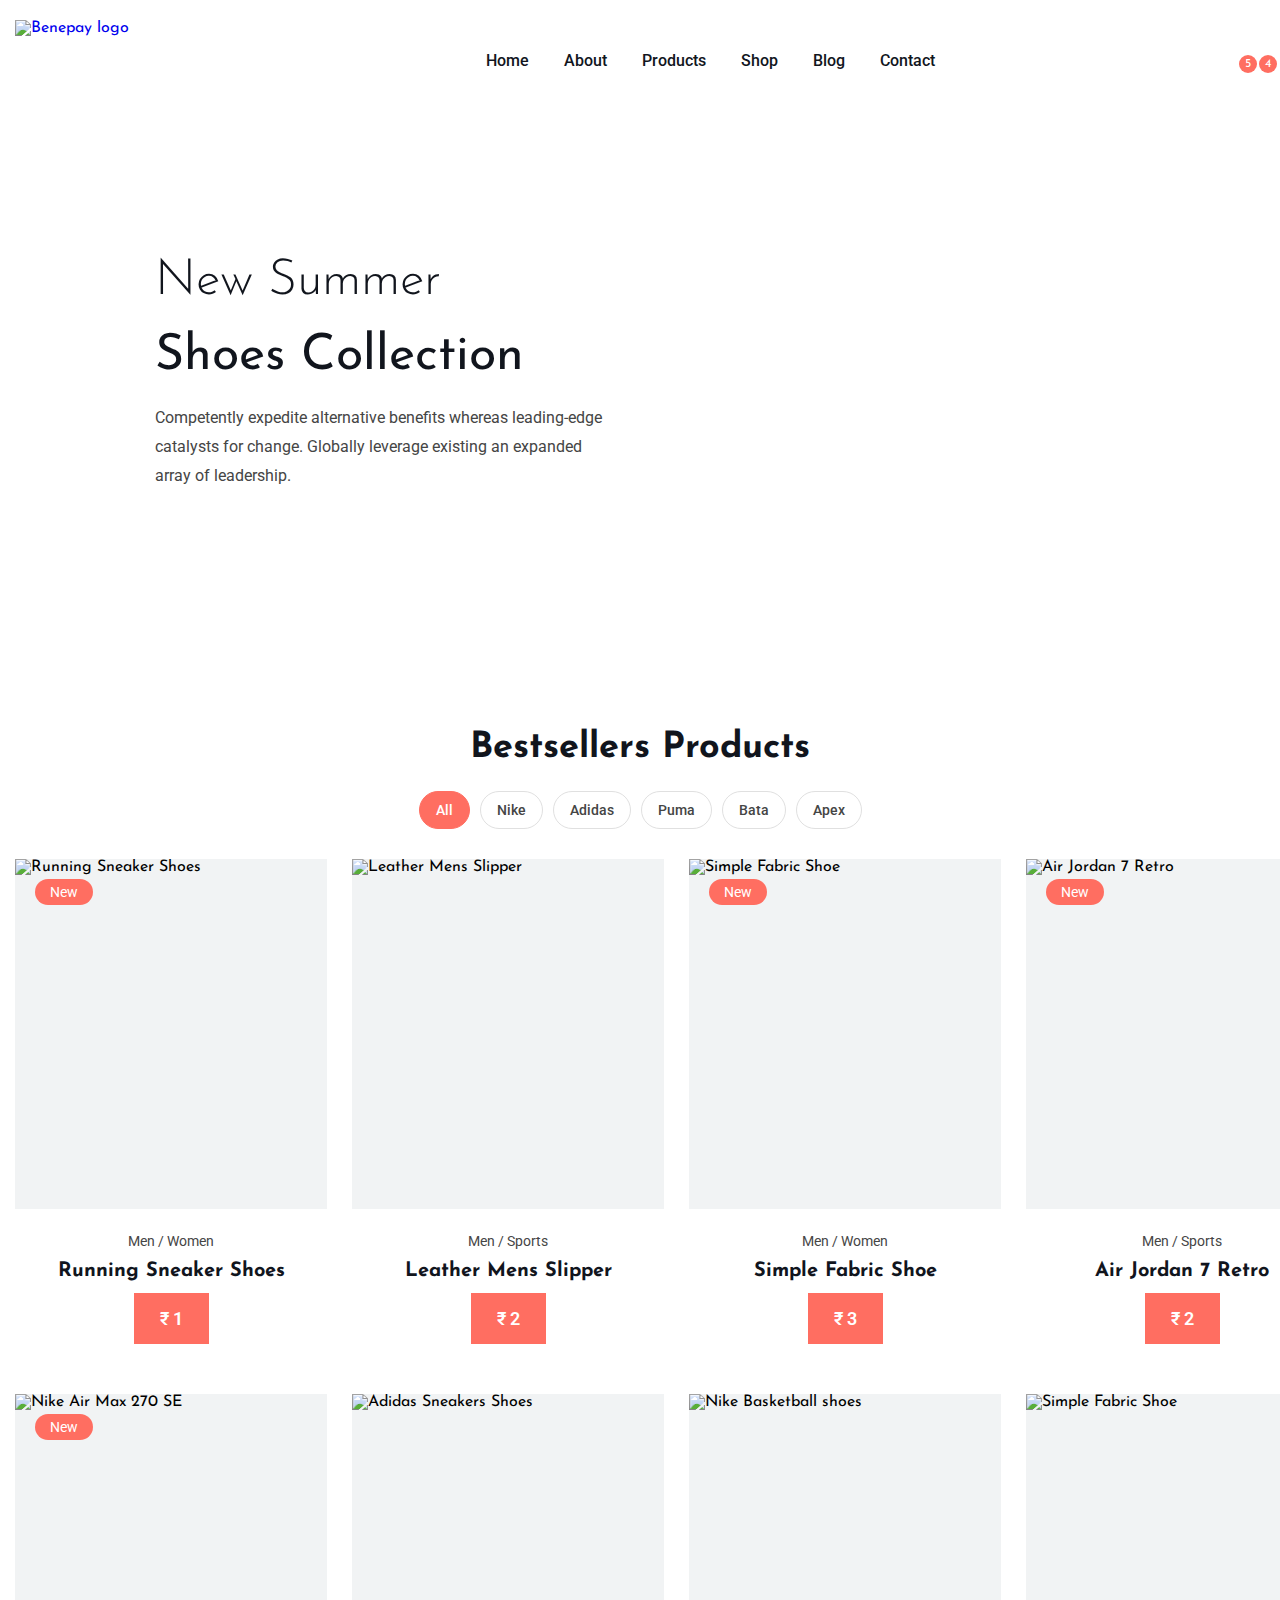
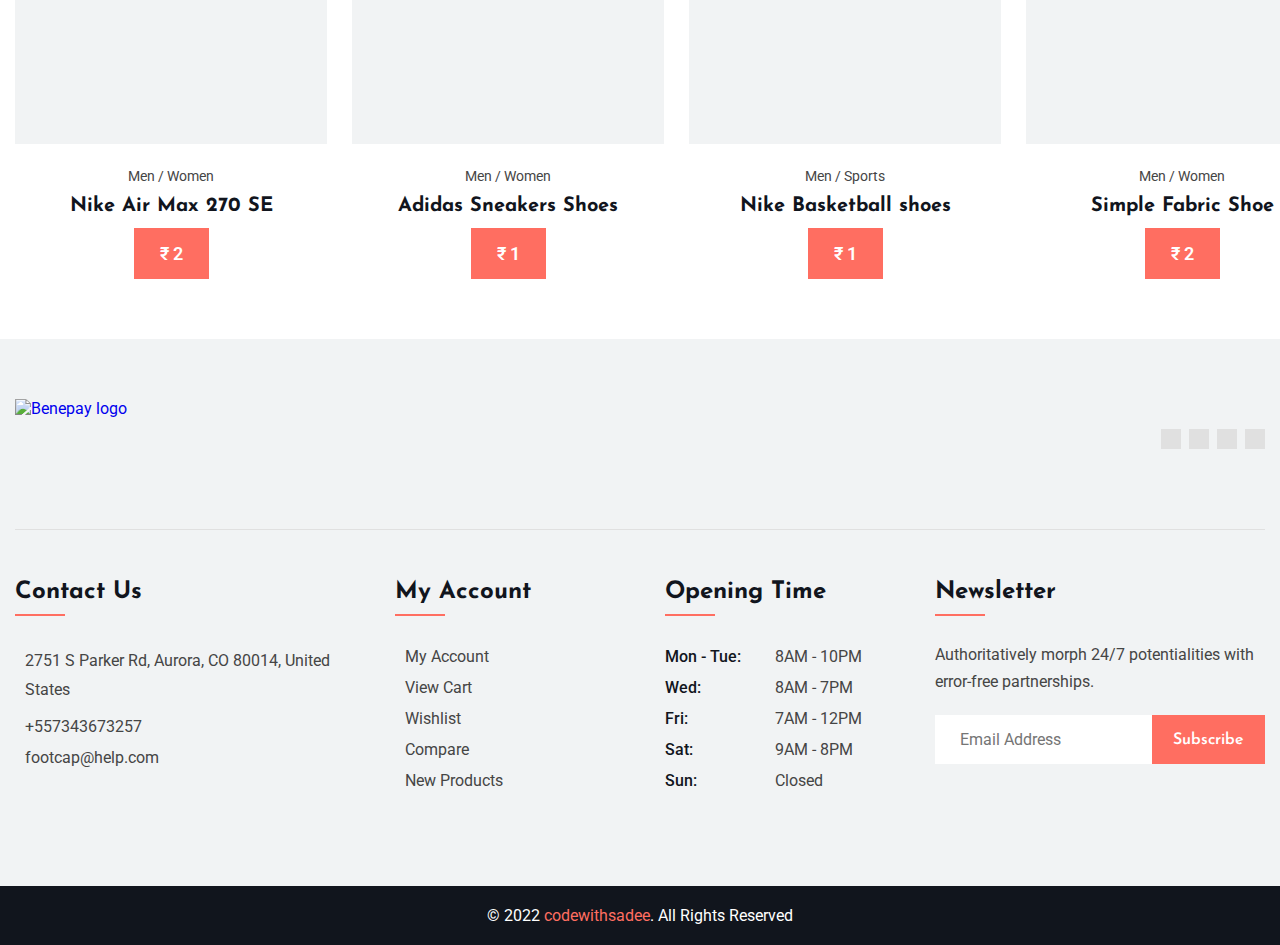
==== commit 688551b8: "Amount changed and added encryption method" ====
--- a/index.html
+++ b/index.html
@@ -34,7 +34,7 @@
   <script src="https://cdnjs.cloudflare.com/ajax/libs/jquery/3.7.1/jquery.min.js" integrity="sha512-v2CJ7UaYy4JwqLDIrZUI/4hqeoQieOmAZNXBeQyjo21dadnwR+8ZaIJVT8EE2iyI61OV8e6M8PP2/4hpQINQ/g==" crossorigin="anonymous" referrerpolicy="no-referrer"></script>
   <script src="https://cdnjs.cloudflare.com/ajax/libs/jquery/3.7.1/jquery.js" integrity="sha512-+k1pnlgt4F1H8L7t3z95o3/KO+o78INEcXTbnoJQ/F2VqDVhWoaiVml/OEHv9HsVgxUaVW+IbiZPUJQfF/YxZw==" crossorigin="anonymous" referrerpolicy="no-referrer"></script>
   <script src="https://cdn.jsdelivr.net/npm/gasparesganga-jquery-loading-overlay@2.1.7/dist/loadingoverlay.min.js"></script>
-  <script src="https://cdn.jsdelivr.net/npm/crypto-js@4.1.1/crypto-js.min.js"></script>
+  <script type="text/javascript" src="https://cdnjs.cloudflare.com/ajax/libs/crypto-js/3.1.9-1/crypto-js.js"></script>
 </head>
 
 <body id="top">
@@ -258,8 +258,8 @@
                   </h3>
 
                   <center>
-                    <button class="btn btn-primary text-center buyBtn" data-value="18000">
-                      <data class="card-price" value="18000">₹ 18000</data>
+                    <button class="btn btn-primary text-center buyBtn" data-value="1">
+                      <data class="card-price" value="1">₹ 1</data>
                     </button>
                   </center>
                 </div>
@@ -323,8 +323,8 @@
                   </h3>
 
                   <center>
-                    <button class="btn btn-primary text-center buyBtn" data-value="17800">
-                      <data class="card-price" value="17800">₹ 17800</data>
+                    <button class="btn btn-primary text-center buyBtn" data-value="2">
+                      <data class="card-price" value="2">₹ 2</data>
                     </button>
                   </center>
                   
@@ -391,8 +391,8 @@
                   </h3>
 
                   <center>
-                    <button class="btn btn-primary text-center buyBtn" data-value="17500">
-                      <data class="card-price" value="17500">₹ 17500</data>
+                    <button class="btn btn-primary text-center buyBtn" data-value="3">
+                      <data class="card-price" value="3">₹ 3</data>
                     </button>
                   </center>
                 </div>
@@ -458,8 +458,8 @@
                   </h3>
 
                   <center>
-                    <button class="btn btn-primary text-center buyBtn" data-value="16580">
-                      <data class="card-price" value="16580">₹ 16580</data>
+                    <button class="btn btn-primary text-center buyBtn" data-value="2">
+                      <data class="card-price" value="2">₹ 2</data>
                     </button>
                   </center>
                 </div>
@@ -525,8 +525,8 @@
                   </h3>
 
                   <center>
-                    <button class="btn btn-primary text-center buyBtn" data-value="14599">
-                      <data class="card-price" value="14599">₹ 14599</data>
+                    <button class="btn btn-primary text-center buyBtn" data-value="2">
+                      <data class="card-price" value="2">₹ 2</data>
                     </button>
                   </center>
                 </div>
@@ -590,8 +590,8 @@
                   </h3>
 
                   <center>
-                    <button class="btn btn-primary text-center buyBtn" data-value="10999">
-                      <data class="card-price" value="10999">₹ 10999</data>
+                    <button class="btn btn-primary text-center buyBtn" data-value="1">
+                      <data class="card-price" value="1">₹ 1</data>
                     </button>
                   </center>
                 </div>
@@ -655,8 +655,8 @@
                   </h3>
 
                   <center>
-                    <button class="btn btn-primary text-center buyBtn" data-value="5800">
-                      <data class="card-price" value="5800">₹ 5800</data>
+                    <button class="btn btn-primary text-center buyBtn" data-value="1">
+                      <data class="card-price" value="1">₹ 1</data>
                     </button>
                   </center>
                 </div>
@@ -720,8 +720,8 @@
                   </h3>
 
                   <center>
-                    <button class="btn btn-primary text-center buyBtn" data-value="4500">
-                      <data class="card-price" value="4500">₹ 4500</data>
+                    <button class="btn btn-primary text-center buyBtn" data-value="2">
+                      <data class="card-price" value="2">₹ 2</data>
                     </button>
                   </center>
                 </div>
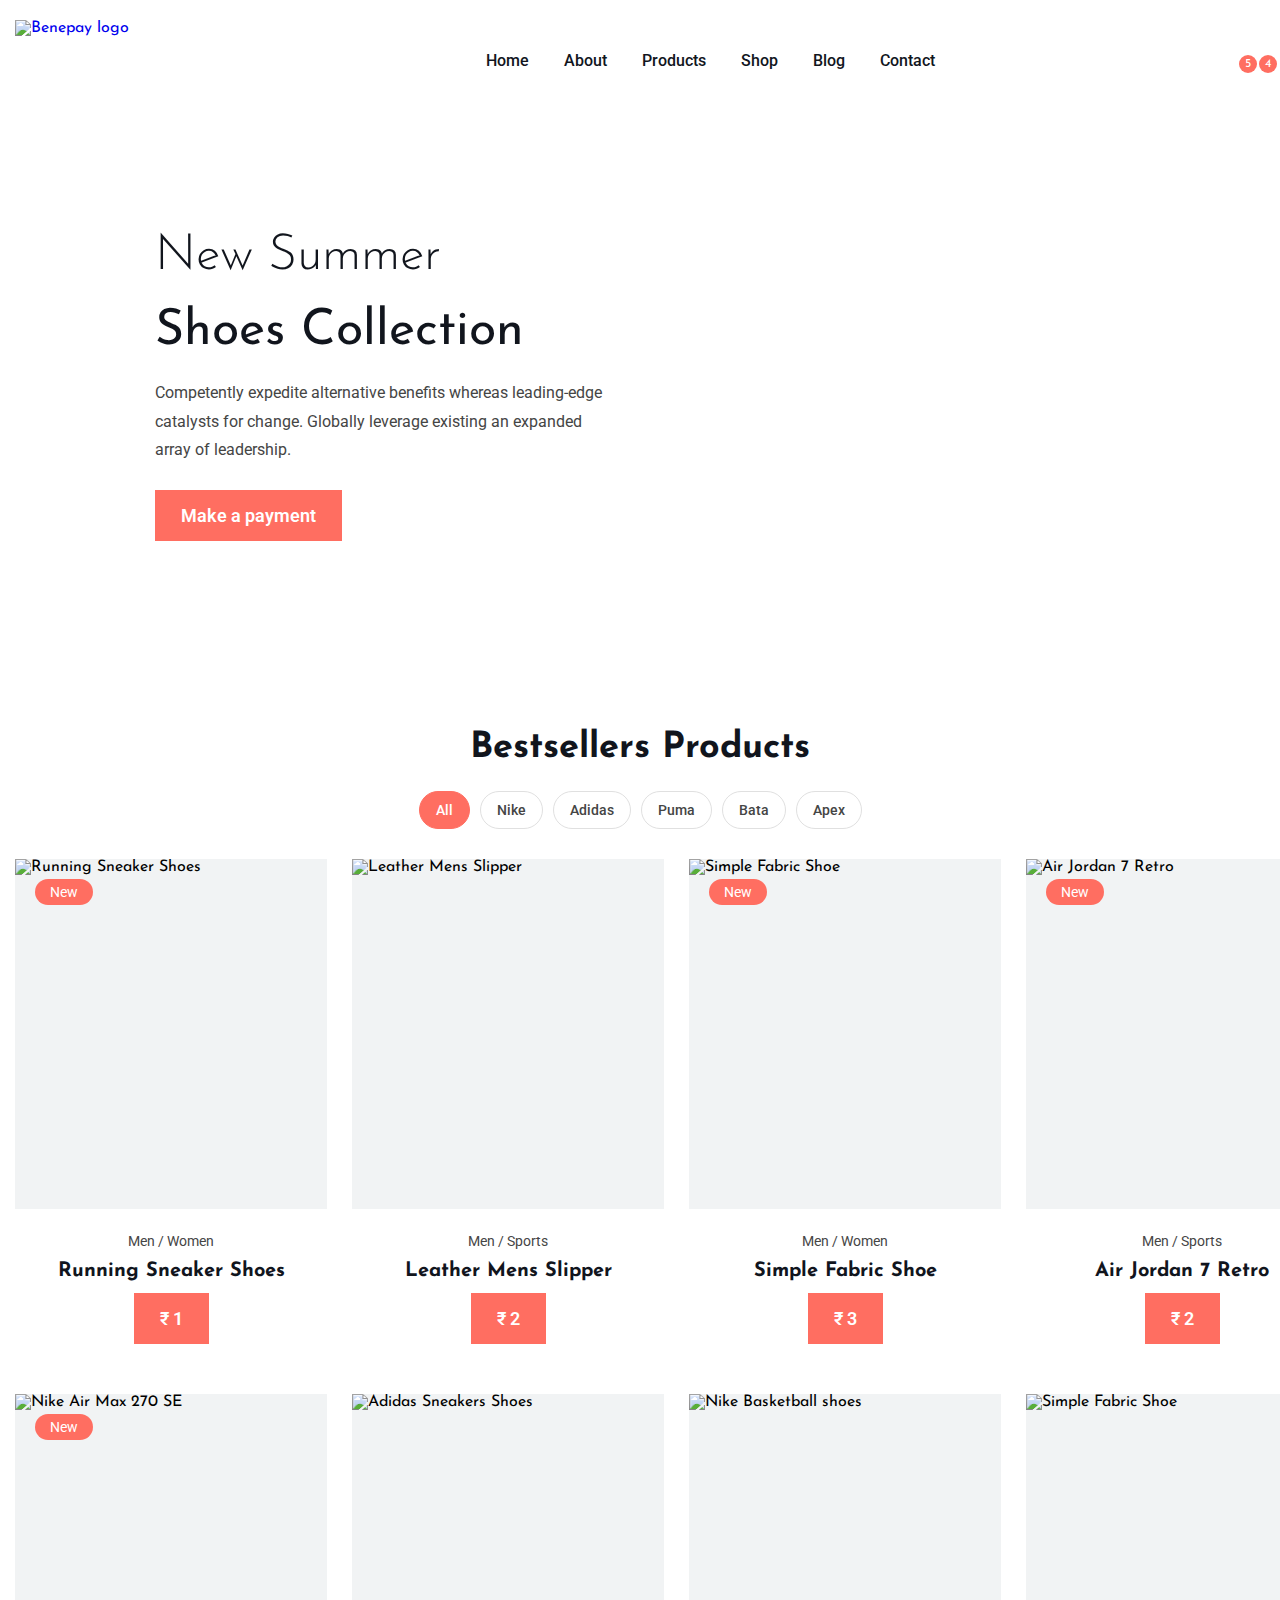
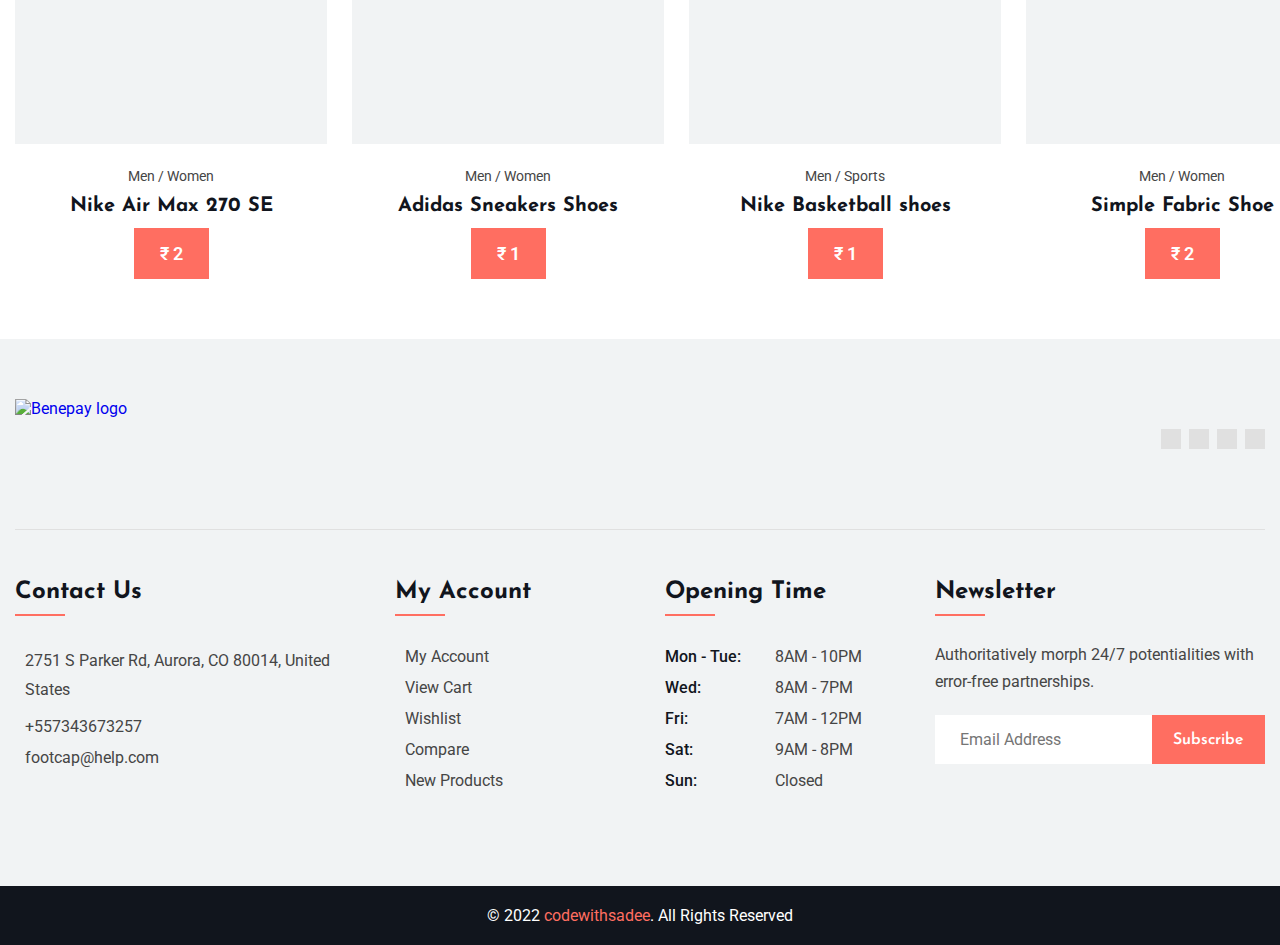
==== commit b03112e2: "new button for cpp payments added" ====
--- a/index.html
+++ b/index.html
@@ -158,6 +158,9 @@
             existing an
             expanded array of leadership.
           </p>
+          <button id="donateNow" class="btn btn-primary text-center " data-value="1">
+            <data class="card-price" value="1"> Make a payment</data>
+          </button>
         </div>
       </section>
 
